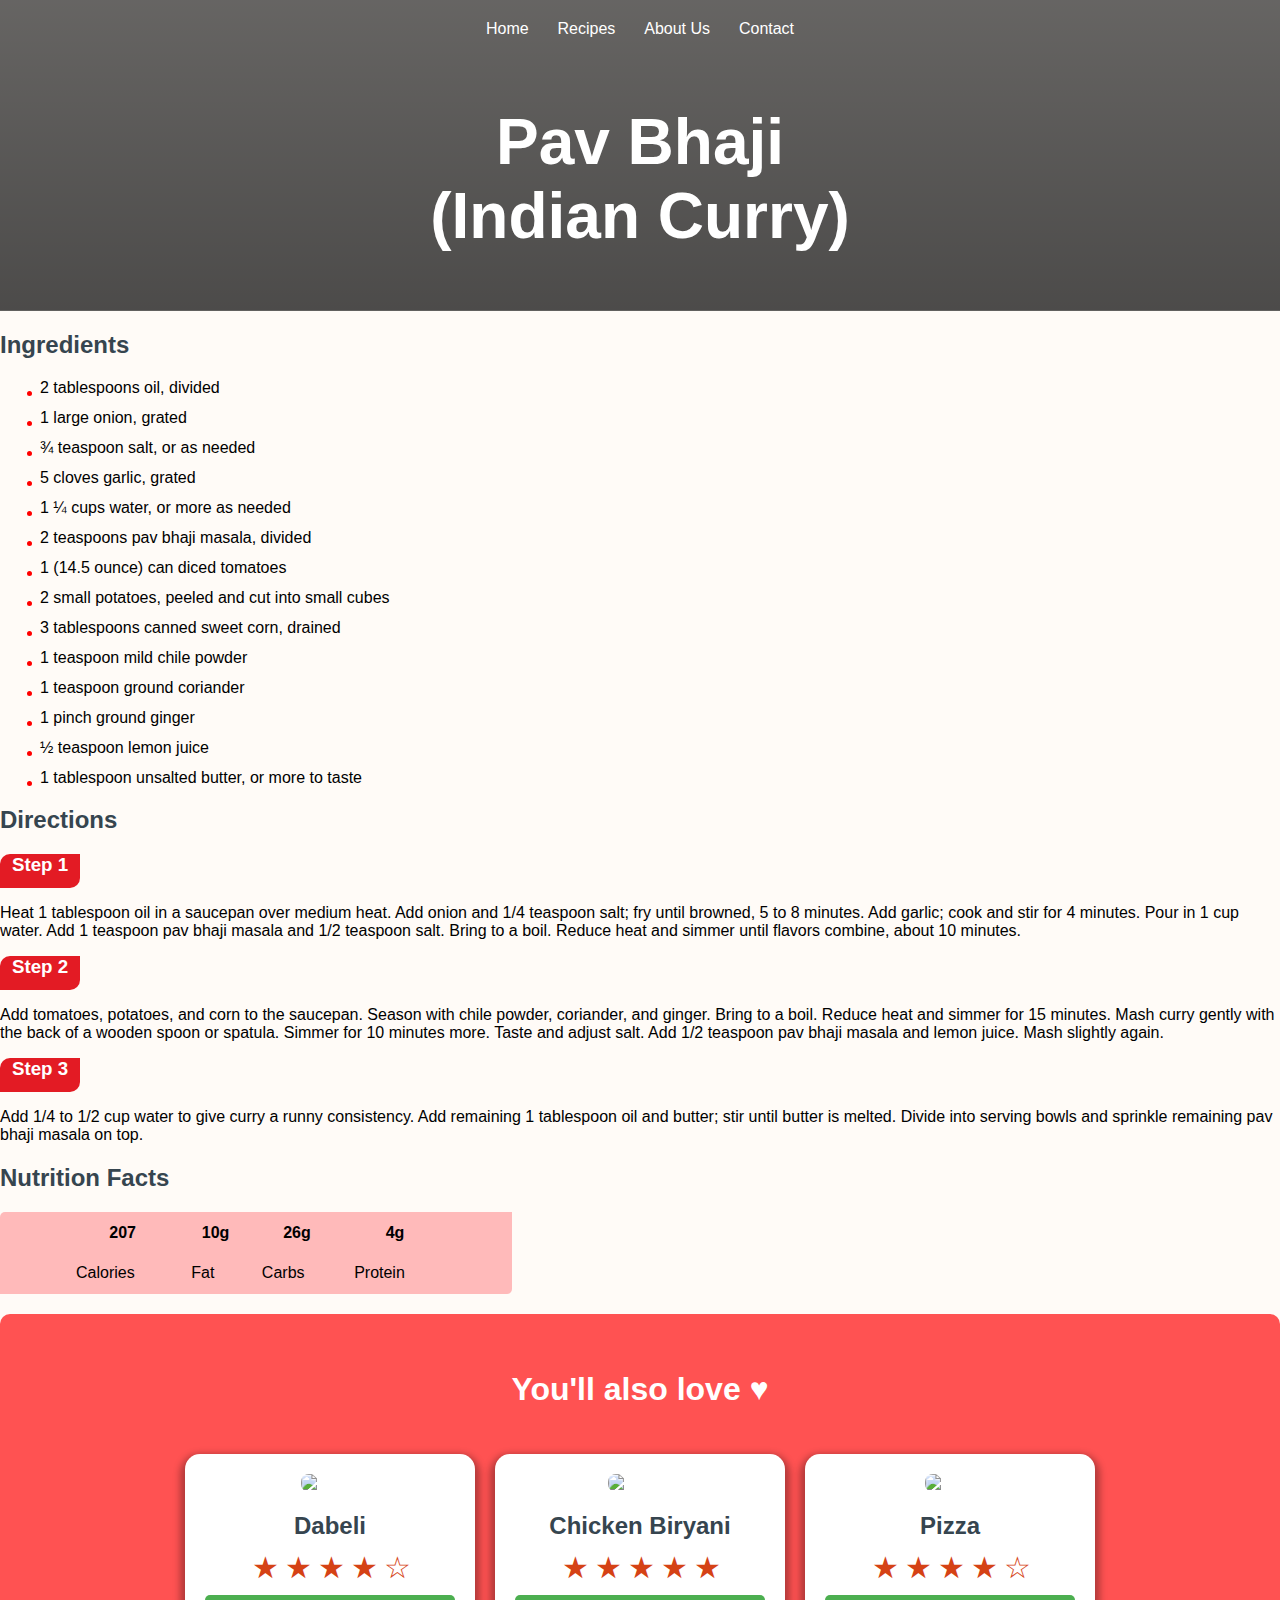
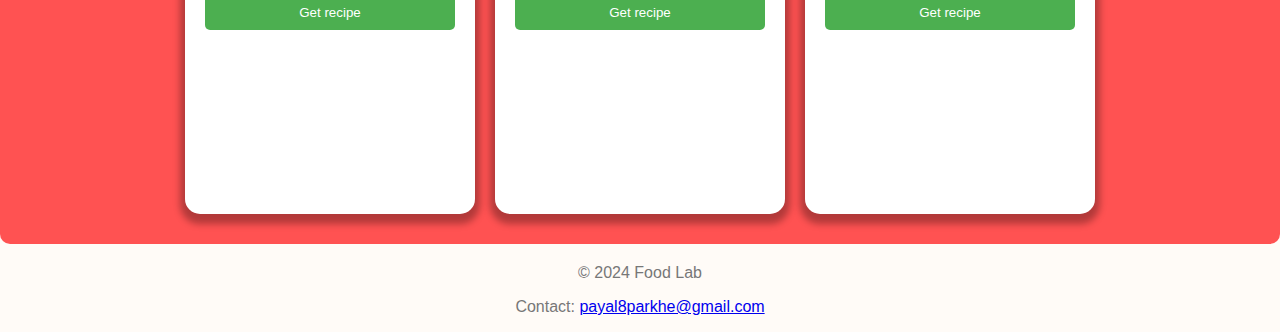
==== recipe1.html @ 2377a51c "new" ====
<!DOCTYPE html>
<html lang="en">
  <head>
    <meta charset="UTF-8" />
    <meta name="viewport" content="width=device-width, initial-scale=1.0" />
    <link rel="stylesheet" href="style.css" />
    <title>Food Lab</title>
  </head>
  <body>
    <div class="header">
      <div class="nav-bar">
        <nav>
          <a href="#">Home</a>
          <a href="#">Recipes</a>
          <a href="#">About Us</a>
          <a href="#">Contact</a>
        </nav>
      </div>
      <h1>
        Pav Bhaji <br />
        (Indian Curry)
      </h1>
    </div>

    <div>
      <h2>Ingredients</h2>
      <ul>
        <li>2 tablespoons oil, divided</li>
        <li>1 large onion, grated</li>
        <li>¾ teaspoon salt, or as needed</li>
        <li>5 cloves garlic, grated</li>
        <li>1 ¼ cups water, or more as needed</li>
        <li>2 teaspoons pav bhaji masala, divided</li>
        <li>1 (14.5 ounce) can diced tomatoes</li>
        <li>2 small potatoes, peeled and cut into small cubes</li>
        <li>3 tablespoons canned sweet corn, drained</li>
        <li>1 teaspoon mild chile powder</li>
        <li>1 teaspoon ground coriander</li>
        <li>1 pinch ground ginger</li>
        <li>½ teaspoon lemon juice</li>
        <li>1 tablespoon unsalted butter, or more to taste</li>
      </ul>
    </div>

    <div>
      <h2>Directions</h2>
      <h3>Step 1</h3>
      <p>
        Heat 1 tablespoon oil in a saucepan over medium heat. Add onion and 1/4
        teaspoon salt; fry until browned, 5 to 8 minutes. Add garlic; cook and
        stir for 4 minutes. Pour in 1 cup water. Add 1 teaspoon pav bhaji masala
        and 1/2 teaspoon salt. Bring to a boil. Reduce heat and simmer until
        flavors combine, about 10 minutes.
      </p>
      <h3>Step 2</h3>
      <p>
        Add tomatoes, potatoes, and corn to the saucepan. Season with chile
        powder, coriander, and ginger. Bring to a boil. Reduce heat and simmer
        for 15 minutes. Mash curry gently with the back of a wooden spoon or
        spatula. Simmer for 10 minutes more. Taste and adjust salt. Add 1/2
        teaspoon pav bhaji masala and lemon juice. Mash slightly again.
      </p>
      <h3>Step 3</h3>
      <p>
        Add 1/4 to 1/2 cup water to give curry a runny consistency. Add
        remaining 1 tablespoon oil and butter; stir until butter is melted.
        Divide into serving bowls and sprinkle remaining pav bhaji masala on
        top.
      </p>
    </div>

    <div>
      <h2>Nutrition Facts</h2>

      <table class="nutrition-table">
        <tr>
          <th>207</th>
          <th>10g</th>
          <th>26g</th>
          <th>4g</th>
        </tr>
        <tr>
          <td>Calories</td>
          <td>Fat</td>
          <td>Carbs</td>
          <td>Protein</td>
        </tr>
      </table>
    </div>

    <div class="container">
      <h1>You'll also love &#x2665;</h1>

      <div class="product-cards">
        <div class="card card1">
          <img src="/images/dabeli.jpeg" alt="Dabeli" />
          <h2>Dabeli</h2>
          <div class="rating">
            <span class="star">&#9733;</span>
            <span class="star">&#9733;</span>
            <span class="star">&#9733;</span>
            <span class="star">&#9733;</span>
            <span class="star">&#9734;</span>
          </div>

          <button class="button">Get recipe</button>
        </div>
        <div class="card card2">
          <img src="/images/chicken-biryani.jpeg" alt="Biryani" />
          <h2>Chicken Biryani</h2>
          <div class="rating">
            <span class="star">&#9733;</span>
            <span class="star">&#9733;</span>
            <span class="star">&#9733;</span>
            <span class="star">&#9733;</span>
            <span class="star">&#9733;</span>
          </div>

          <button class="button">Get recipe</button>
        </div>
        <div class="card card3">
          <img src="/images/pizza.jpg" alt="pizza" />
          <h2>Pizza</h2>
          <div class="rating">
            <span class="star">&#9733;</span>
            <span class="star">&#9733;</span>
            <span class="star">&#9733;</span>
            <span class="star">&#9733;</span>
            <span class="star">&#9734;</span>
          </div>

          <button class="button">Get recipe</button>
        </div>
      </div>
    </div>
    <footer>
      <p>&copy; 2024 Food Lab</p>
      <p>
        Contact:
        <a href="mailto:payal8parkhe@gmail.com">payal8parkhe@gmail.com</a>
      </p>
    </footer>
  </body>
</html>
---- style.css ----
body {
  margin: 0;
  background-color: #fffbf7;
}

nav {
  color: white;
  padding: 5px;
  text-align: center;
}

nav a {
  color: white;
  text-decoration: none;
  padding: 5px 10px;
  font-size: medium;
  border-radius: 5px;
}

nav a:hover {
  background-color: #ff5252;
  color: white;
}

h1 {
  color: white;
  font-family: arial, sans-serif;
  padding: 15px;
}

h2 {
  color: #36454f;
  font-family: arial, sans-serif;
}

h3 {
  height: 34px;
  width: 80px;
  background-color: #e31b24;
  border-radius: 10px 0;
  color: white;
  text-align: center;
  margin: 0;
}

.header {
  display: flex;
  flex-direction: column;
  justify-content: center;
  align-items: center;
  background: no-repeat center center/cover;

  background-image: linear-gradient(rgba(0, 0, 0, 0.6), rgba(0, 0, 0, 0.7)),
    url(/images/depositphotos_408212422-stock-photo-pav-bhaji-indian-traditional-popular.jpg);
  z-index: -1;
  font-family: "Titillium Web", BlinkMacSystemFont, "Segoe UI", Roboto,
    Oxygen-Sans, Ubuntu, Cantarell, "Helvetica Neue", sans-serif;
  font-size: 200%;
  text-align: center;
}

.nutrition-table {
  width: 40%;
  padding: 0 5%;
  background-color: #ffbaba;
  border-radius: 5px 0;
}

th,
td {
  padding: 10px;
}
p,
th,
td,
li,
h3 {
  font-family: Helvetica, sans-serif;
}

li {
  margin-bottom: 12px;
  list-style: none;
}

ul > li::before {
  content: "";
  position: absolute;
  margin-top: 0.75rem;
  margin-left: -0.8125rem;
  border-radius: 50%;
  width: 0.3125rem;
  height: 0.3125rem;
  background: #ff0000;
}

.container {
  display: flex-column;
  background-color: #ff5252;
  justify-content: center;
  align-items: center;
  color: white;
  text-align: center;
  padding: 20px;
  margin: 20px 0;
  border-radius: 10px;
}

.product-cards {
  margin-top: 5px;
  display: flex;
  flex-wrap: wrap;
  width: 100%;
  justify-content: center;
  align-items: center;
}

.card {
  width: 250px;
  height: 320px;
  margin: 10px;
  padding: 20px;
  background-color: white;
  border-radius: 15px;
  box-shadow: 0 5px 7px 5px rgba(0, 0, 0, 0.3);
}

.card:hover {
  transform: scale(1.05);
}

@media screen and (max-width: 767px) {
  .card {
    width: 250px;
    flex: 0 0 auto;
  }
}
.card img {
  max-width: 100%;
  height: auto;
  border-radius: 8px;
  margin-bottom: 10px;
}
.card h2 {
  color: #36454f;
  margin: 10px;
}
.star {
  font-size: 30px;
  color: #d54215;
  margin-left: 2px;
}

.button {
  display: block;
  width: 100%;
  padding: 10px;
  margin-top: 10px;
  background-color: #4caf50;
  color: white;
  border: none;
  border-radius: 5px;
  cursor: pointer;
  transition: background-color 0.3s;
}

.button:hover {
  background-color: #008000;
}

footer {
  background-color: #fffbf7;
  color: #777777;
  text-align: center;
}
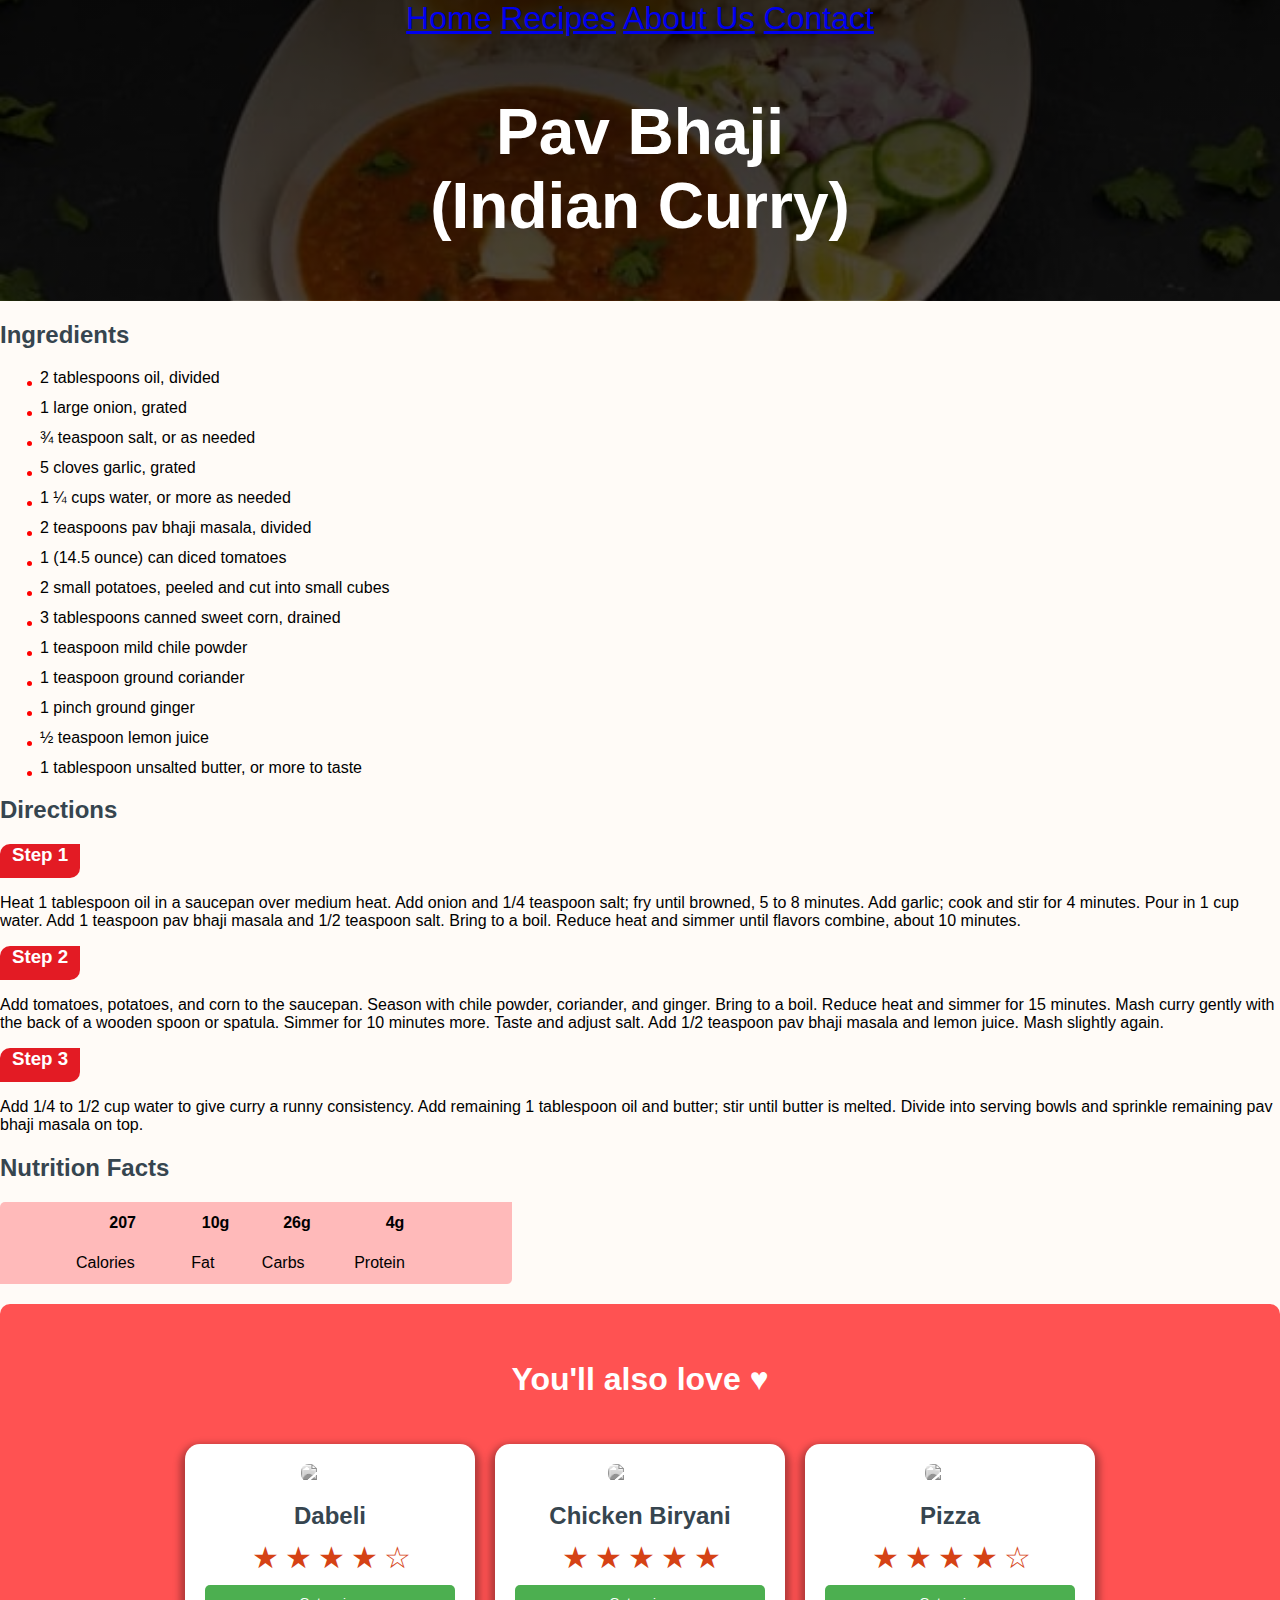
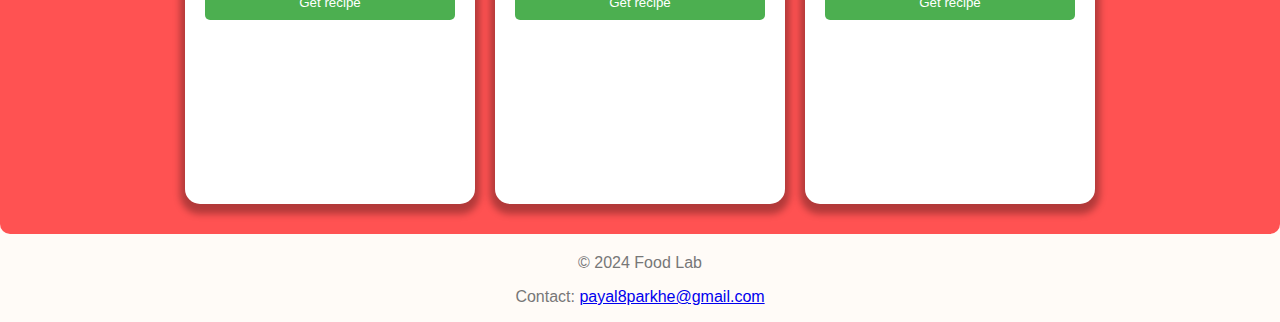
==== commit 0b9dd90c: "Update recipe1.html" ====
--- a/recipe1.html
+++ b/recipe1.html
@@ -5,6 +5,15 @@
     <meta name="viewport" content="width=device-width, initial-scale=1.0" />
     <link rel="stylesheet" href="style.css" />
     <title>Food Lab</title>
+    <style>
+      .header {
+        background-image: linear-gradient(
+            rgba(0, 0, 0, 0.8),
+            rgba(0, 0, 0, 0.7)
+          ),
+          url("pavbhaji.jpeg");
+      }
+    </style>
   </head>
   <body>
     <div class="header">
@@ -93,7 +102,7 @@
 
       <div class="product-cards">
         <div class="card card1">
-          <img src="/images/dabeli.jpeg" alt="Dabeli" />
+          <img src="dabeli.jpeg" alt="Dabeli" />
           <h2>Dabeli</h2>
           <div class="rating">
             <span class="star">&#9733;</span>
@@ -106,7 +115,7 @@
           <button class="button">Get recipe</button>
         </div>
         <div class="card card2">
-          <img src="/images/chicken-biryani.jpeg" alt="Biryani" />
+          <img src="chicken-biryani.jpeg" alt="Biryani" />
           <h2>Chicken Biryani</h2>
           <div class="rating">
             <span class="star">&#9733;</span>
@@ -119,7 +128,7 @@
           <button class="button">Get recipe</button>
         </div>
         <div class="card card3">
-          <img src="/images/pizza.jpg" alt="pizza" />
+          <img src="pizza.jpg" alt="pizza" />
           <h2>Pizza</h2>
           <div class="rating">
             <span class="star">&#9733;</span>
--- a/style.css
+++ b/style.css
@@ -1,25 +1,6 @@
 body {
   margin: 0;
   background-color: #fffbf7;
-}
-
-nav {
-  color: white;
-  padding: 5px;
-  text-align: center;
-}
-
-nav a {
-  color: white;
-  text-decoration: none;
-  padding: 5px 10px;
-  font-size: medium;
-  border-radius: 5px;
-}
-
-nav a:hover {
-  background-color: #ff5252;
-  color: white;
 }
 
 h1 {
@@ -52,6 +33,7 @@
 
   background-image: linear-gradient(rgba(0, 0, 0, 0.6), rgba(0, 0, 0, 0.7)),
     url(/images/depositphotos_408212422-stock-photo-pav-bhaji-indian-traditional-popular.jpg);
+
   z-index: -1;
   font-family: "Titillium Web", BlinkMacSystemFont, "Segoe UI", Roboto,
     Oxygen-Sans, Ubuntu, Cantarell, "Helvetica Neue", sans-serif;
@@ -124,9 +106,15 @@
   border-radius: 15px;
   box-shadow: 0 5px 7px 5px rgba(0, 0, 0, 0.3);
 }
-
 .card:hover {
   transform: scale(1.05);
+  
+ 
+  
+}
+
+.card:hover img{
+  filter:grayscale(0%);
 }
 
 @media screen and (max-width: 767px) {
@@ -140,7 +128,13 @@
   height: auto;
   border-radius: 8px;
   margin-bottom: 10px;
+  filter:grayscale(100%);
 }
+
+
+/* .card img:hover{
+  filter:grayscale(0%);
+} */
 .card h2 {
   color: #36454f;
   margin: 10px;
@@ -172,4 +166,5 @@
   background-color: #fffbf7;
   color: #777777;
   text-align: center;
+
 }
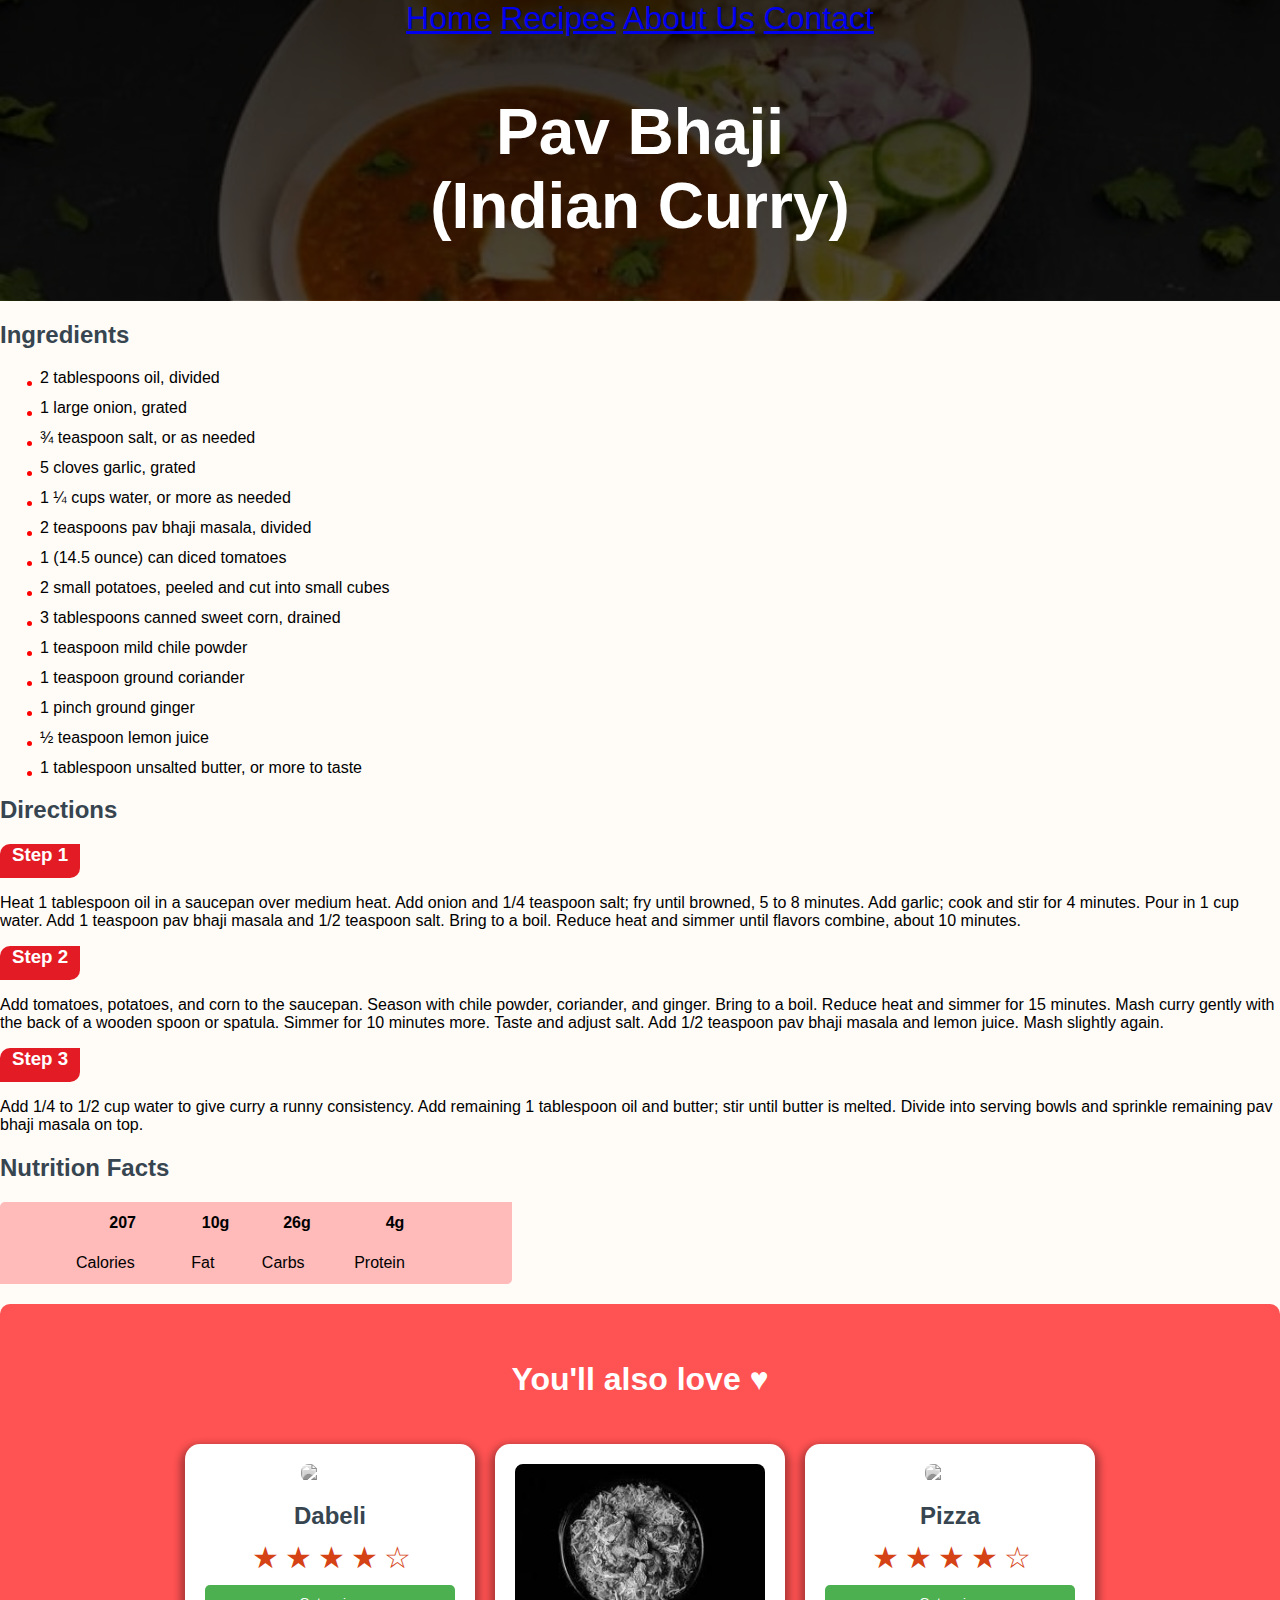
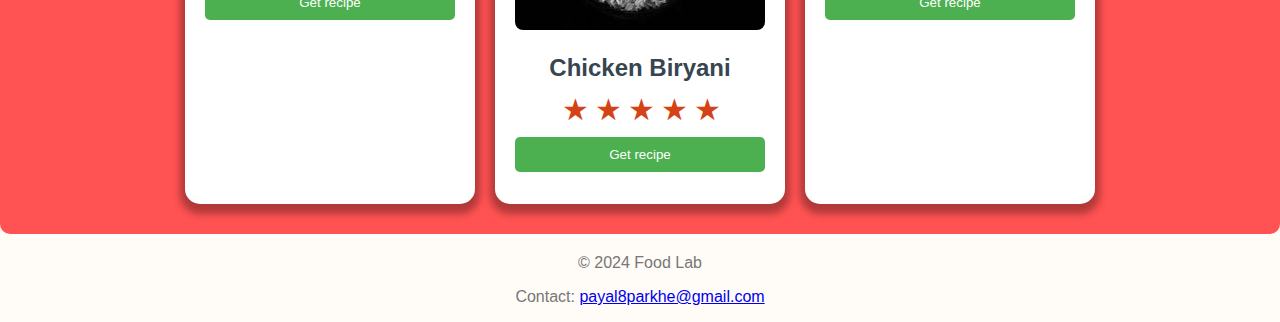
==== commit 11641d79: "Update recipe1.html" ====
--- a/recipe1.html
+++ b/recipe1.html
@@ -115,7 +115,7 @@
           <button class="button">Get recipe</button>
         </div>
         <div class="card card2">
-          <img src="chicken-biryani.jpeg" alt="Biryani" />
+          <img src="rename.jpeg" alt="Biryani" />
           <h2>Chicken Biryani</h2>
           <div class="rating">
             <span class="star">&#9733;</span>
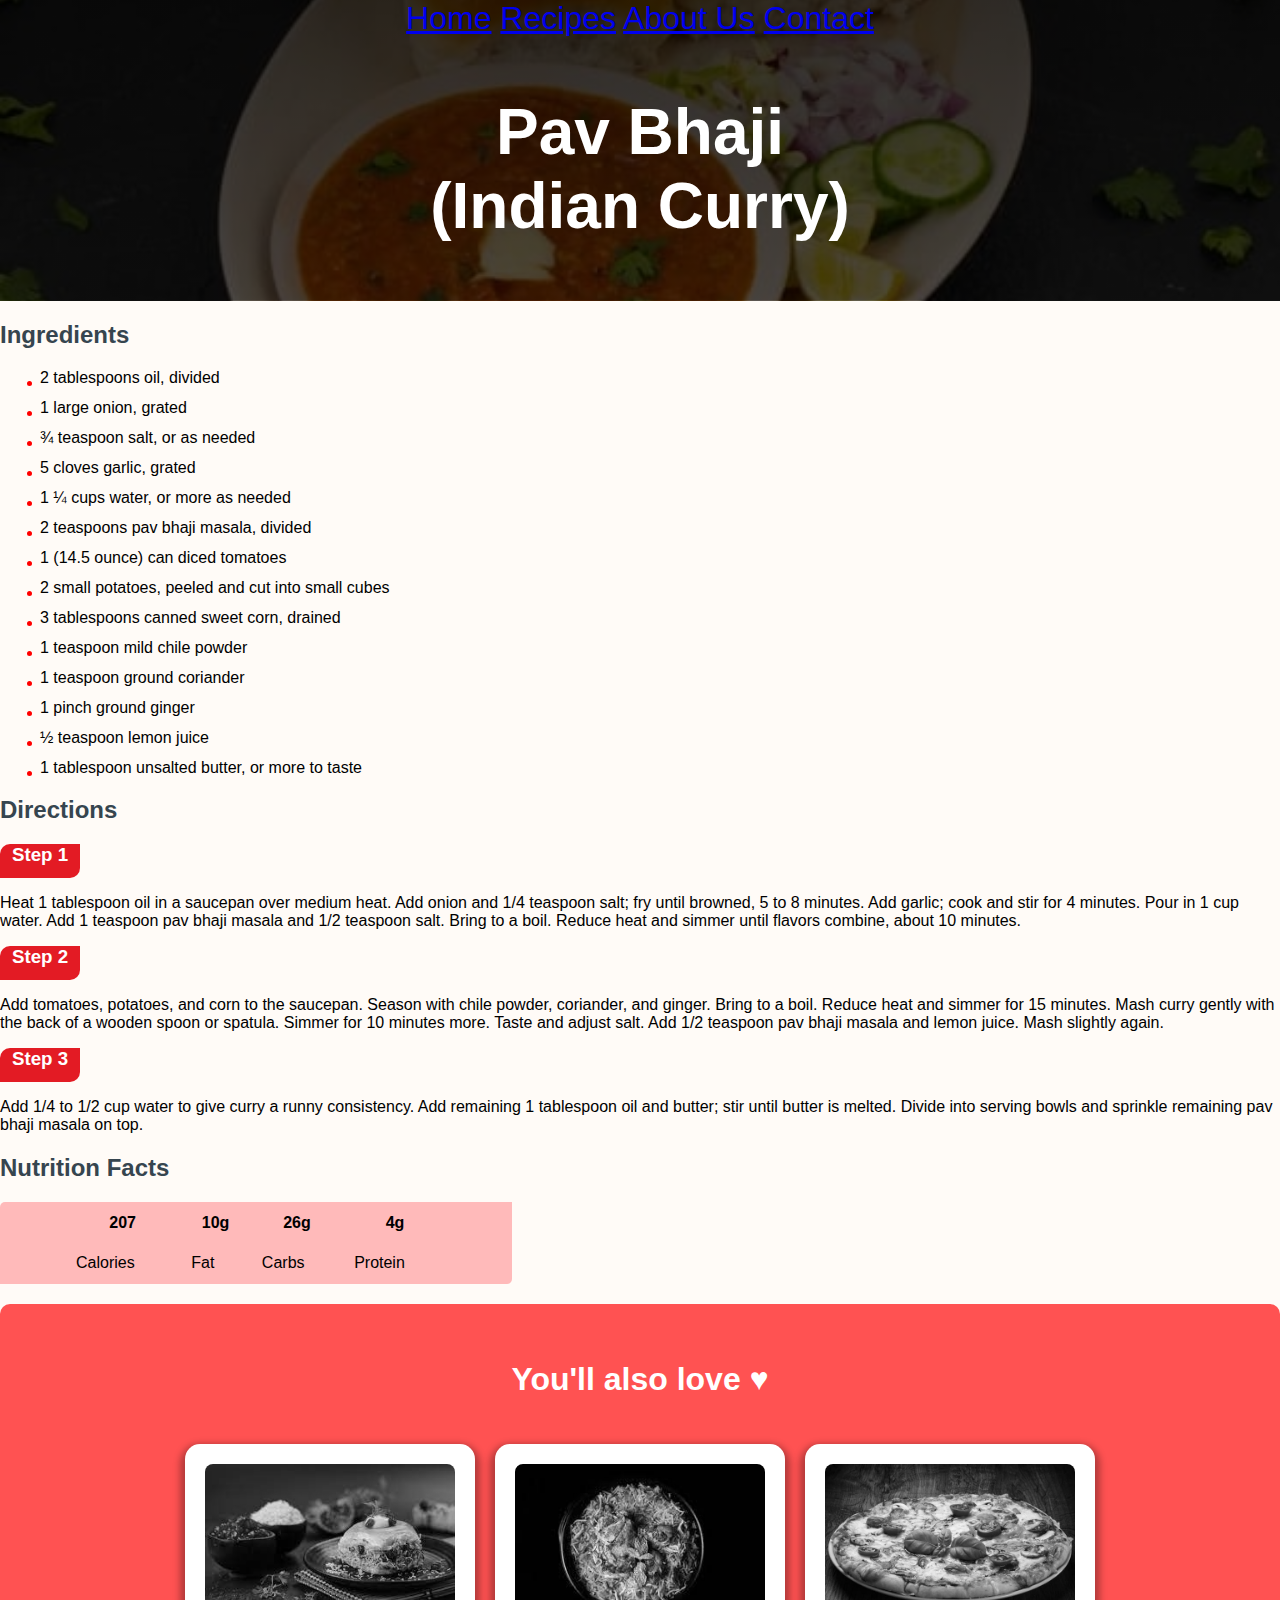
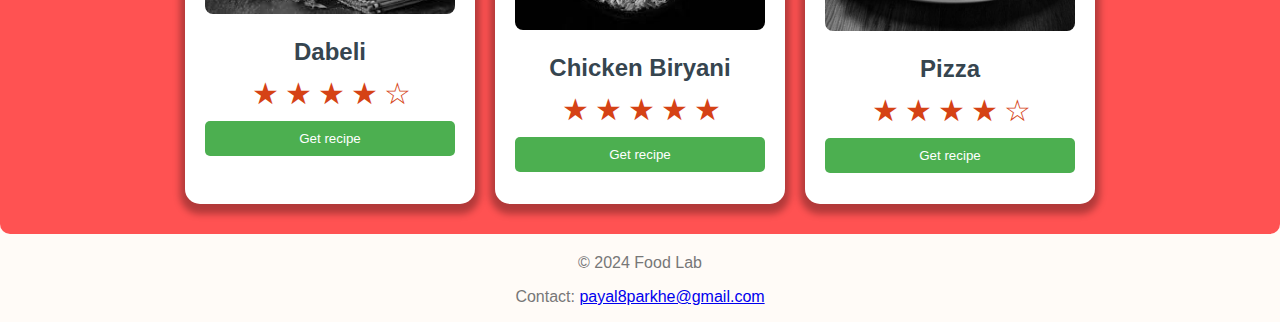
==== commit 252da406: "Update recipe1.html" ====
--- a/recipe1.html
+++ b/recipe1.html
@@ -128,7 +128,7 @@
           <button class="button">Get recipe</button>
         </div>
         <div class="card card3">
-          <img src="pizza.jpg" alt="pizza" />
+          <img src="pizza.jpeg" alt="pizza" />
           <h2>Pizza</h2>
           <div class="rating">
             <span class="star">&#9733;</span>
